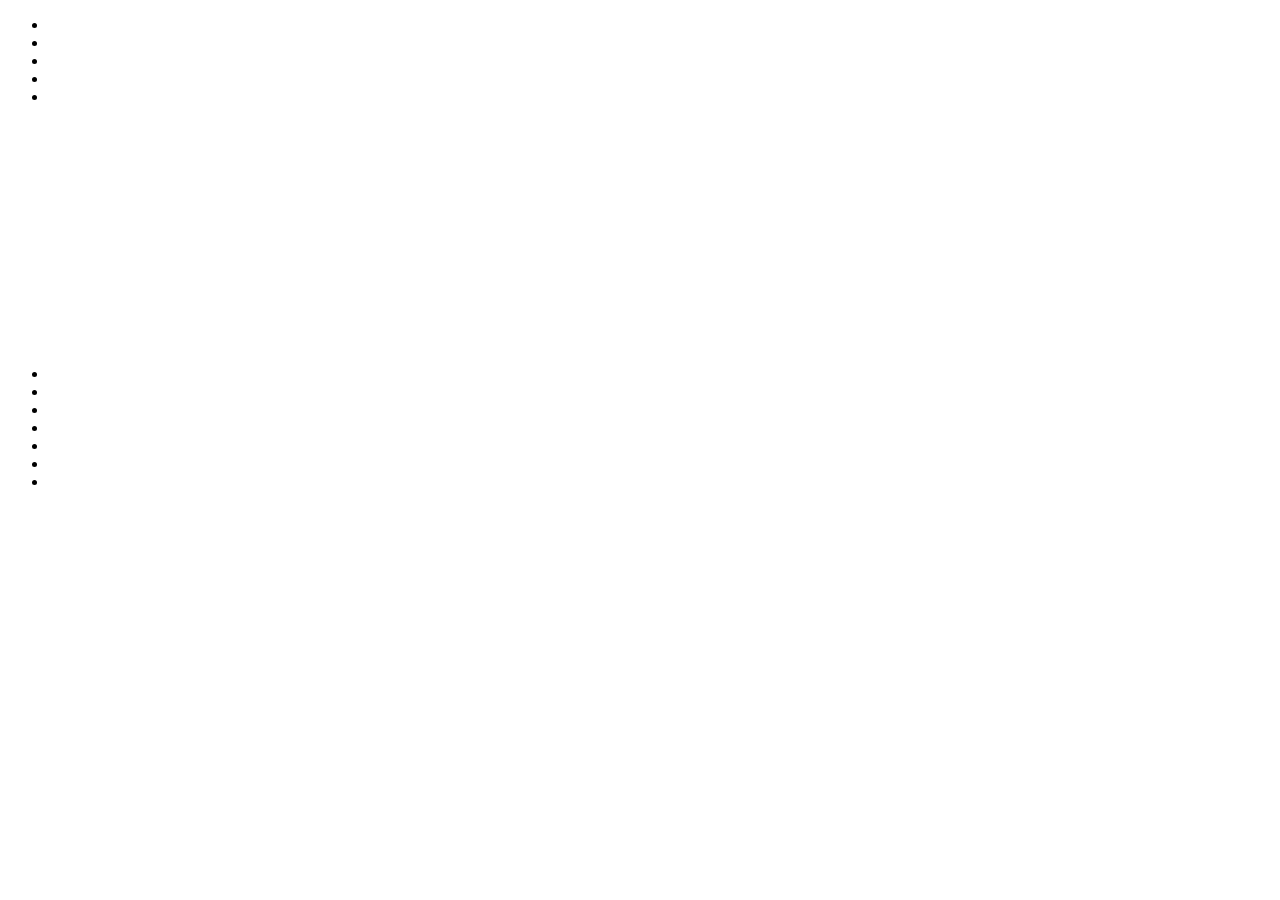
==== index.html @ c88b4065 "home page HTML" ====
<!DOCTYPE html>
<html lang="en">
<head>
    <meta charset="UTF-8">
    <title>Document</title>
</head>
<body>
<header class="page-header">
    <div class="page-header__inner">
        <a href="" class="logo"></a>
        <nav class="main-nav">
            <ul class="main-nav__list">
                <li class="main-nav__item  main-nav__item--active"><a href="" class="main-nav__link"></a></li>
                <li class="main-nav__item"><a href="" class="main-nav__link"></a></li>
                <li class="main-nav__item"><a href="" class="main-nav__link"></a></li>
                <li class="main-nav__item"><a href="" class="main-nav__link"></a></li>
                <li class="main-nav__item"><a href="" class="main-nav__link"></a></li>
            </ul>
            <span class="main-nav__burger"></span>
        </nav>
        <div class="page-header__contacts">
            <a href="" class="page-header__phone"></a>
            <div class="page-header__address"></div>
        </div>
        <a href="" class="btn btn--orange"></a>
    </div>
</header>

<div class="promo">
    <div class="promo-slider">
        <div class="promo-slider__item">
            <h1 class="promo-slider__title"></h1>
            <div class="promo-slider__text">
                <p></p>
            </div>
        </div>
        <div class="promo-slider__item">
            <h1 class="promo-slider__title"></h1>
            <div class="promo-slider__text">
                <p></p>
            </div>
        </div>
    </div>
    <div class="tabs">
        <div class="tabs__item  tabs__item--active"></div>
        <div class="tabs__item"></div>
    </div>
    <section class="health-block">
        <h2 class="health-block__title"></h2>
        <p class="health-block__text"></p>
        <div class="health-block__activities">
            <div class="health-block__item">
                <img src="" alt="" class="health-block__img">
                <p class="health-block__caption"></p>
            </div>
            <div class="health-block__item">
                <img src="" alt="" class="health-block__img">
                <p class="health-block__caption"></p>
            </div>
            <div class="health-block__item">
                <img src="" alt="" class="health-block__img">
                <p class="health-block__caption"></p>
            </div>
            <div class="health-block__item">
                <img src="" alt="" class="health-block__img">
                <p class="health-block__caption"></p>
            </div>
            <div class="health-block__item">
                <img src="" alt="" class="health-block__img">
                <p class="health-block__caption"></p>
            </div>
            <div class="health-block__item">
                <img src="" alt="" class="health-block__img">
                <p class="health-block__caption"></p>
            </div>
        </div>
    </section>
</div>

<div class="gallery">
    <div class="gallery__inner">
        <img src="" alt="" class="gallery__img">
        <ul class="gallery__preview">
            <li class="gallery__preview-img"></li>
            <li class="gallery__preview-img"></li>
            <li class="gallery__preview-img"></li>
            <li class="gallery__preview-img"></li>
            <li class="gallery__preview-img"></li>
            <li class="gallery__preview-img"></li>
            <li class="gallery__preview-img"></li>
        </ul>
    </div>
</div>

<section class="testimonials">
    <div class="testimonials__inner">
        <h2 class="testimonials__title"></h2>
        <div class="testimonials__slider">
            <div class="review">
                <div class="review__author">
                    <img src="" alt="" class="review__img">
                    <p class="review__caption"></p>
                </div>
                <p class="review__text"></p>
                <p class="review__dates"></p>
            </div>
            <div class="review  review--active">
                <div class="review__author">
                    <img src="" alt="" class="review__img">
                    <p class="review__caption"></p>
                </div>
                <p class="review__text"></p>
                <p class="review__dates"></p>
            </div>
            <div class="review  review--active">
                <div class="review__author">
                    <img src="" alt="" class="review__img">
                    <p class="review__caption"></p>
                </div>
                <p class="review__text"></p>
                <p class="review__dates"></p>
            </div>
            <div class="review">
                <div class="review__author">
                    <img src="" alt="" class="review__img">
                    <p class="review__caption"></p>
                </div>
                <p class="review__text"></p>
                <p class="review__dates"></p>
            </div>
            <div class="review">
                <div class="review__author">
                    <img src="" alt="" class="review__img">
                    <p class="review__caption"></p>
                </div>
                <p class="review__text"></p>
                <p class="review__dates"></p>
            </div>
            <div class="review">
                <div class="review__author">
                    <img src="" alt="" class="review__img">
                    <p class="review__caption"></p>
                </div>
                <p class="review__text"></p>
                <p class="review__dates"></p>
            </div>
        </div>
        <a href="" class="btn testimonials__btn"></a>
    </div>
</section>

<section class="offers">
    <div class="offers__inner">
        <h2 class="offers__title"></h2>
        <div class="offers__slider">
            <img src="" alt="" class="offers__img">
            <div class="offers__infoblock">
                <h3 class="offers__infoblock-title"></h3>
                <p class="offers__infoblock-text"></p>
            </div>
            <img src="" alt="" class="offers__img">
            <div class="offers__infoblock">
                <h3 class="offers__infoblock-title"></h3>
                <p class="offers__infoblock-text"></p>
            </div>
        </div>
        <div class="offers__tabs">
            <div class="offers__tab  offers__tab--active"></div>
            <div class="offers__tab"></div>
        </div>
    </div>
</section>

<section class="transport">
    <div class="transport__inner">
        <h2 class="transport__title"></h2>
        <div class="transport__map"></div>
        <div class="transport__type">
            <div class="transport__type-info">
                <h3 class="transport__type-name"></h3>
                <p class="transport__type-text"></p>
            </div>
            <div class="transport__type-info">
                <h3 class="transport__type-name"></h3>
                <p class="transport__type-text"></p>
            </div>
        </div>
    </div>
</section>

<section class="accomodation">
    <div class="accomodation__inner">
        <h2 class="accomodation__title"></h2>
        <div class="accomodation__options">
            <div class="accomodation-type">
                <img src="" alt="" class="accomodation-type__img">
                <div class="accomodation-type__info">
                    <p class="accomodation-type__name"></p>
                    <p class="accomodation-type__price"><span class="accomodation-type__number"></span></p>
                </div>
            </div>
            <div class="accomodation-type">
                <img src="" alt="" class="accomodation-type__img">
                <div class="accomodation-type__info">
                    <p class="accomodation-type__name"></p>
                    <p class="accomodation-type__price"><span class="accomodation-type__number"></span></p>
                </div>
            </div>
        </div>
    </div>
</section>

<footer class="page-footer">
    <div class="page-footer__inner">
        <p class="page-footer__address"></p>
        <a href="" class="logo"></a>
        <div class="socials">
            <img src="" alt="" class="socials__img">
            <img src="" alt="" class="socials__img">
            <img src="" alt="" class="socials__img">
        </div>
        <p class="page-footer__contacts"></p>
    </div>
</footer>

</body>


</html>
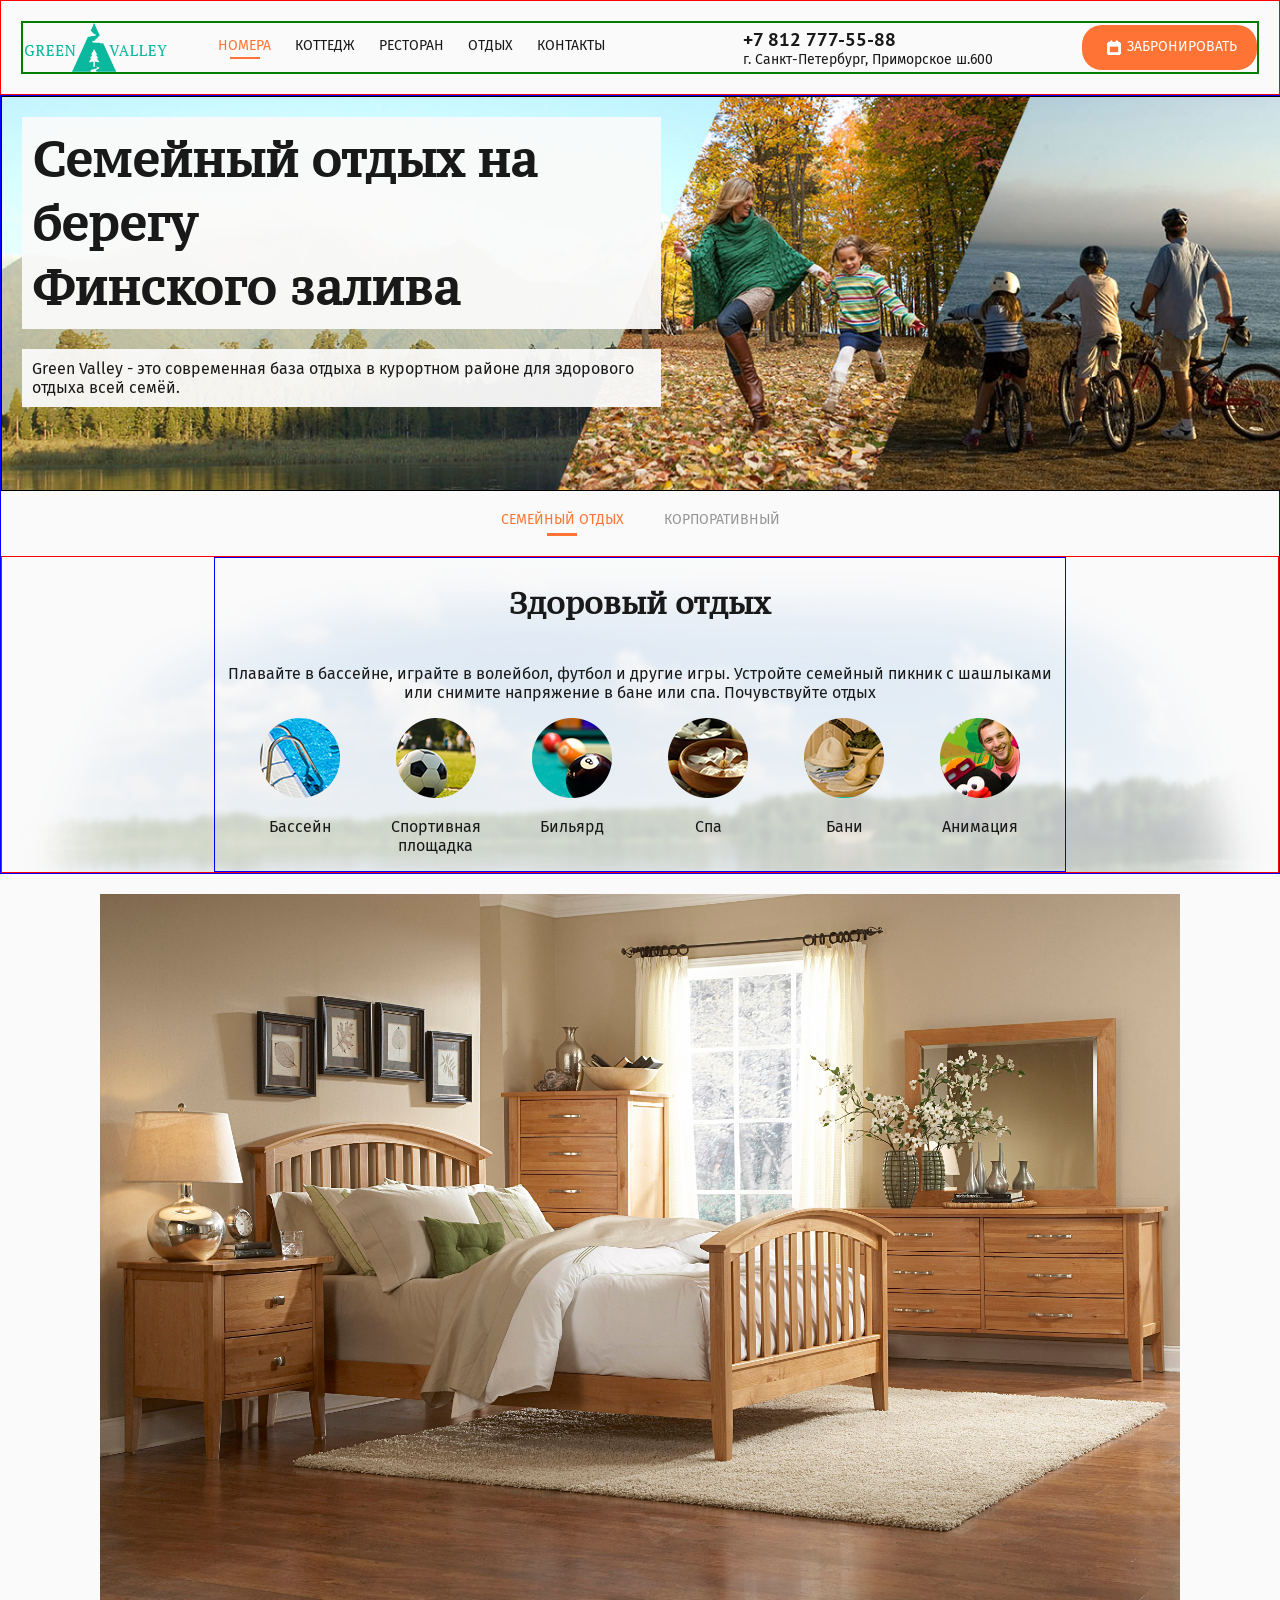
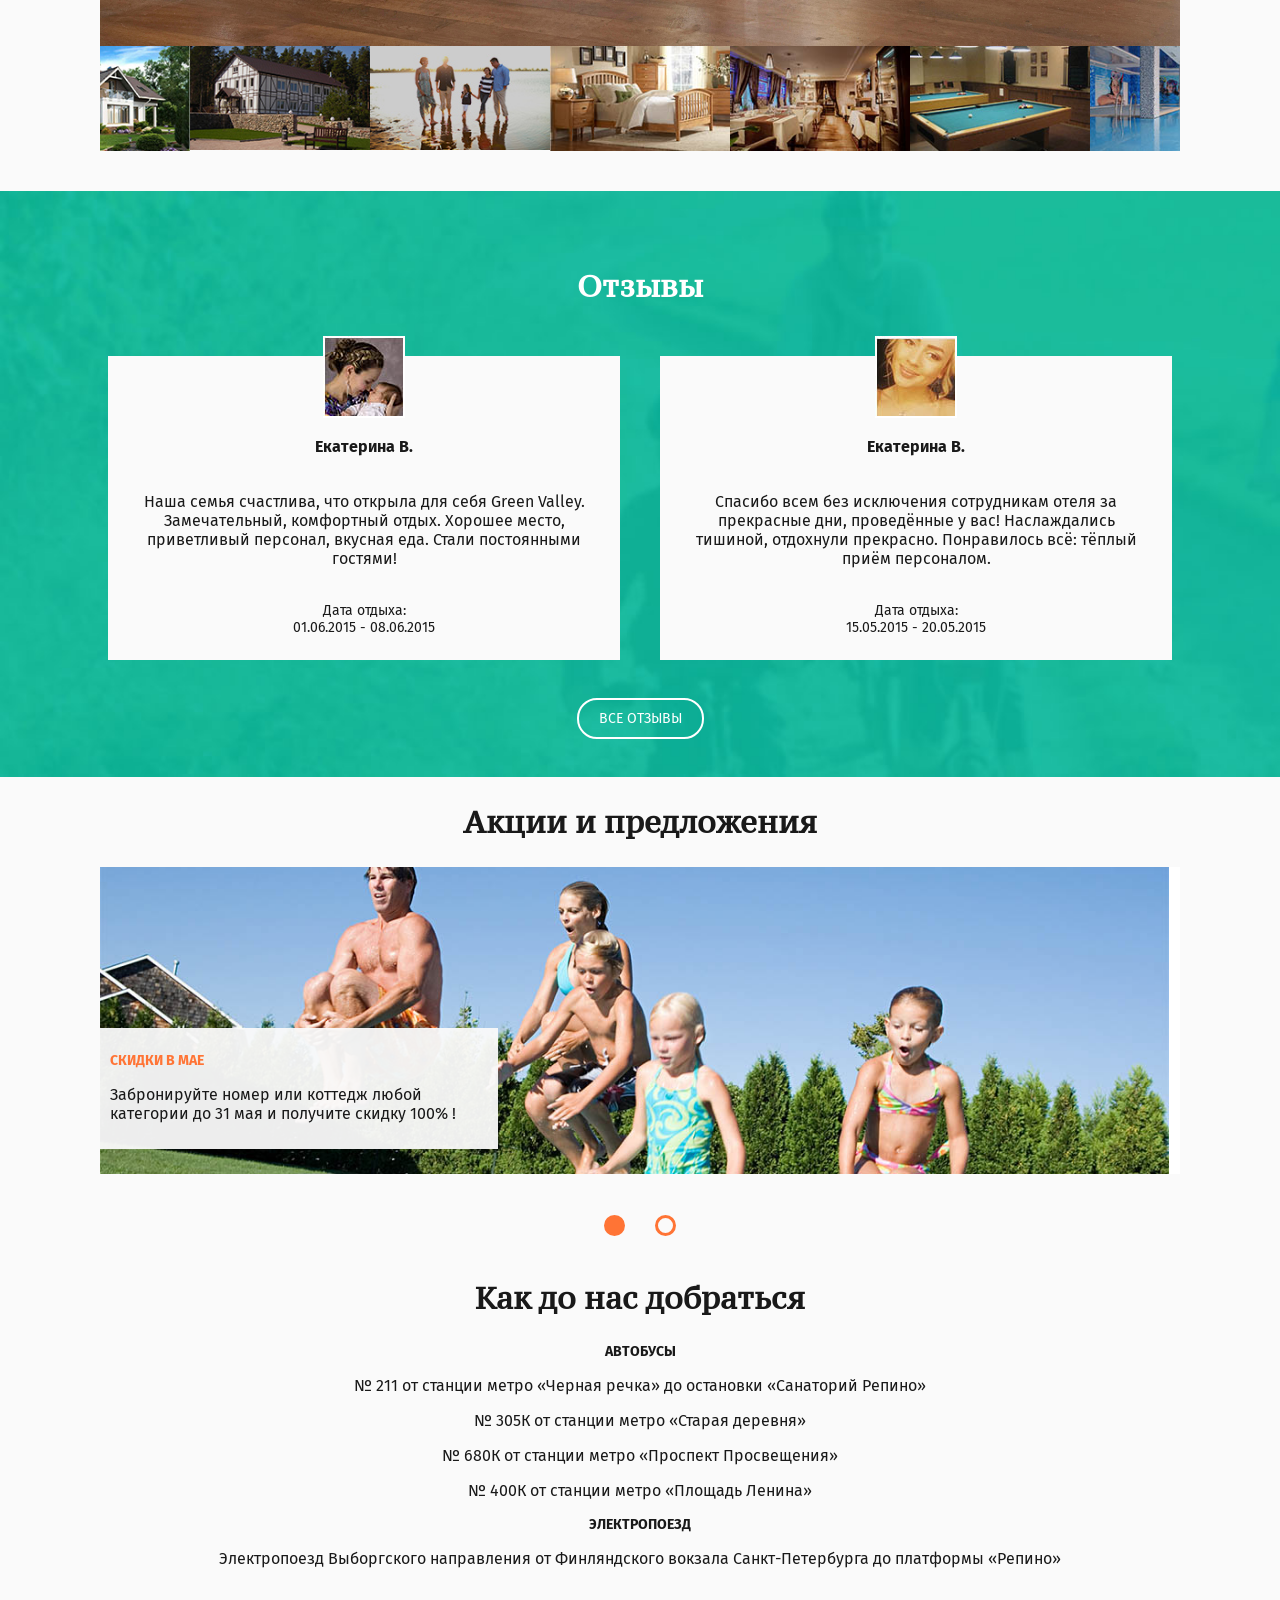
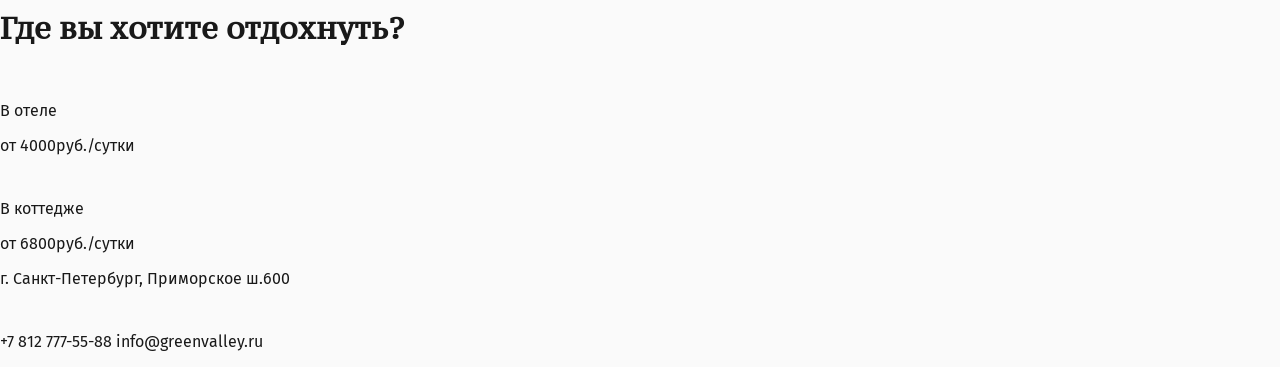
==== commit b1632180: "Update 2017-02-11T16:16:46.053Z" ====
--- a/index.html
+++ b/index.html
@@ -3,75 +3,92 @@
 <head>
     <meta charset="UTF-8">
     <title>Document</title>
+    <link rel="stylesheet" href="css/style.css">
+    <link href="https://fonts.googleapis.com/css?family=Fira+Sans|PT+Sans+Caption|PT+Serif+Caption" rel="stylesheet">
+    <link rel="stylesheet" href="owlcarousel/owl.carousel.min.css">
 </head>
 <body>
 <header class="page-header">
     <div class="page-header__inner">
-        <a href="" class="logo"></a>
+        <a href="" class="logo"><img src="/img/logo.png" alt="logo" class="logo__img"></a>
+        <span class="page-header__burger"></span>
         <nav class="main-nav">
             <ul class="main-nav__list">
-                <li class="main-nav__item  main-nav__item--active"><a href="" class="main-nav__link"></a></li>
-                <li class="main-nav__item"><a href="" class="main-nav__link"></a></li>
-                <li class="main-nav__item"><a href="" class="main-nav__link"></a></li>
-                <li class="main-nav__item"><a href="" class="main-nav__link"></a></li>
-                <li class="main-nav__item"><a href="" class="main-nav__link"></a></li>
+                <li class="main-nav__item"><a href="" class="main-nav__link main-nav__item--active">Номера</a></li>
+                <li class="main-nav__item"><a href="" class="main-nav__link">Коттедж</a></li>
+                <li class="main-nav__item"><a href="" class="main-nav__link">Ресторан</a></li>
+                <li class="main-nav__item"><a href="" class="main-nav__link">Отдых</a></li>
+                <li class="main-nav__item"><a href="" class="main-nav__link">Контакты</a></li>
             </ul>
-            <span class="main-nav__burger"></span>
         </nav>
         <div class="page-header__contacts">
-            <a href="" class="page-header__phone"></a>
-            <div class="page-header__address"></div>
-        </div>
-        <a href="" class="btn btn--orange"></a>
+            <a href="" class="page-header__phone">+7 812 777-55-88</a>
+            <div class="page-header__address">г. Санкт-Петербург, Приморское ш.600</div>
+        </div>
+        <a href="" class="btn btn--picture btn--orange page-header__btn">Забронировать</a>
     </div>
 </header>
 
 <div class="promo">
-    <div class="promo-slider">
-        <div class="promo-slider__item">
-            <h1 class="promo-slider__title"></h1>
-            <div class="promo-slider__text">
-                <p></p>
-            </div>
-        </div>
-        <div class="promo-slider__item">
-            <h1 class="promo-slider__title"></h1>
-            <div class="promo-slider__text">
-                <p></p>
-            </div>
-        </div>
-    </div>
+    <div class="promo-slider owl-carousel" id="promo-slider-thumbs"">
+        <div class="promo-slider__item  promo-slider__item--family">
+                <a href="">
+                    <img src="/img/promo-family.jpg" alt="" class="promo-slider__img">
+                    <div class="promo-slider__text">
+                        <h1 class="promo-slider__title">Семейный отдых на  берегу <br> Финского залива</h1>
+                        <p class="promo-slider__info">Green Valley - это современная база отдыха в курортном районе для здорового отдыха всей семёй.</p>
+                    </div>
+                </a>
+
+            </div>
+            <div class="promo-slider__item promo-slider__item--corporate">
+                <a href="">
+                    <img src="/img/offers-bgr.jpg" alt="" class="promo-slider__img">
+                    <div class="promo-slider__text">
+                        <h1 class="promo-slider__title">Корпоративный отдых</h1>
+                        <p class="promo-slider__info">Green Valley - это современная база отдыха в курортном районе для здорового отдыха всей компанией.</p>
+                    </div>
+                </a>
+
+            </div>
+
+
+    </div>
+
     <div class="tabs">
-        <div class="tabs__item  tabs__item--active"></div>
-        <div class="tabs__item"></div>
-    </div>
+        <a href="/img/offers-bgr.jpg" class="tabs__item  tabs__item--active" id="tabs-family">Семейный отдых</a>
+        <a href="/img/promo-family.jpg" class="tabs__item " id="tabs-corporate">Корпоративный</a>
+    </div>
+
     <section class="health-block">
-        <h2 class="health-block__title"></h2>
-        <p class="health-block__text"></p>
-        <div class="health-block__activities">
-            <div class="health-block__item">
-                <img src="" alt="" class="health-block__img">
-                <p class="health-block__caption"></p>
-            </div>
-            <div class="health-block__item">
-                <img src="" alt="" class="health-block__img">
-                <p class="health-block__caption"></p>
-            </div>
-            <div class="health-block__item">
-                <img src="" alt="" class="health-block__img">
-                <p class="health-block__caption"></p>
-            </div>
-            <div class="health-block__item">
-                <img src="" alt="" class="health-block__img">
-                <p class="health-block__caption"></p>
-            </div>
-            <div class="health-block__item">
-                <img src="" alt="" class="health-block__img">
-                <p class="health-block__caption"></p>
-            </div>
-            <div class="health-block__item">
-                <img src="" alt="" class="health-block__img">
-                <p class="health-block__caption"></p>
+        <div class="health-block__inner">
+            <h2 class="health-block__title">Здоровый отдых</h2>
+            <p class="health-block__text">Плавайте в бассейне, играйте в волейбол, футбол и другие игры. Устройте семейный пикник с шашлыками или снимите напряжение в бане или спа. Почувствуйте отдых</p>
+            <div class="health-block__activities">
+                <div class="health-block__item">
+                    <img src="/img/health-pool.png" alt="" class="health-block__img">
+                    <p class="health-block__caption">Бассейн</p>
+                </div>
+                <div class="health-block__item">
+                    <img src="img/health-sportground.png" alt="" class="health-block__img">
+                    <p class="health-block__caption">Спортивная площадка</p>
+                </div>
+                <div class="health-block__item">
+                    <img src="img/health-billiards.png" alt="" class="health-block__img">
+                    <p class="health-block__caption">Бильярд</p>
+                </div>
+                <div class="health-block__item">
+                    <img src="img/health-spa.png" alt="" class="health-block__img">
+                    <p class="health-block__caption">Спа</p>
+                </div>
+                <div class="health-block__item">
+                    <img src="img/health-banya.png" alt="" class="health-block__img">
+                    <p class="health-block__caption">Бани</p>
+                </div>
+                <div class="health-block__item">
+                    <img src="img/health-animation.png" alt="" class="health-block__img">
+                    <p class="health-block__caption">Анимация</p>
+                </div>
             </div>
         </div>
     </section>
@@ -79,110 +96,113 @@
 
 <div class="gallery">
     <div class="gallery__inner">
-        <img src="" alt="" class="gallery__img">
-        <ul class="gallery__preview">
-            <li class="gallery__preview-img"></li>
-            <li class="gallery__preview-img"></li>
-            <li class="gallery__preview-img"></li>
-            <li class="gallery__preview-img"></li>
-            <li class="gallery__preview-img"></li>
-            <li class="gallery__preview-img"></li>
-            <li class="gallery__preview-img"></li>
-        </ul>
+        <img src="img/gallery4.jpg" alt="" class="gallery__img" id ='gallery-img'>
+        <div class="gallery__preview owl-carousel" id ="gallery-preview">
+            <div class="gallery__preview-thumbs"><a href="img/gallery1.jpg"><img src="img/gallery-small1.jpg" alt="" class="gallery__preview-img"></a></div>
+            <div class="gallery__preview-thumbs"><a href="img/gallery2.jpg"><img src="img/gallery-small2.jpg" alt="" class="gallery__preview-img"></a></div>
+            <div class="gallery__preview-thumbs"><a href="img/gallery3.jpg"><img src="img/gallery-small3.jpg" alt="" class="gallery__preview-img"></a></div>
+            <div class="gallery__preview-thumbs"><a href="img/gallery4.jpg"><img src="img/gallery-small4.jpg" alt="" class="gallery__preview-img"></a></div>
+            <div class="gallery__preview-thumbs"><a href="img/gallery5.jpg"><img src="img/gallery-small5.jpg" alt="" class="gallery__preview-img"></a></div>
+            <div class="gallery__preview-thumbs"><a href="img/gallery6.jpg"><img src="img/gallery-small6.jpg" alt="" class="gallery__preview-img"></a></div>
+            <div class="gallery__preview-thumbs"><a href="img/gallery7.jpg"><img src="img/gallery-small7.jpg" alt="" class="gallery__preview-img"></a></div>
+        </div>
     </div>
 </div>
 
 <section class="testimonials">
     <div class="testimonials__inner">
-        <h2 class="testimonials__title"></h2>
+        <h2 class="testimonials__title">Отзывы</h2>
         <div class="testimonials__slider">
-            <div class="review">
-                <div class="review__author">
-                    <img src="" alt="" class="review__img">
-                    <p class="review__caption"></p>
-                </div>
-                <p class="review__text"></p>
-                <p class="review__dates"></p>
-            </div>
-            <div class="review  review--active">
-                <div class="review__author">
-                    <img src="" alt="" class="review__img">
-                    <p class="review__caption"></p>
-                </div>
-                <p class="review__text"></p>
-                <p class="review__dates"></p>
-            </div>
-            <div class="review  review--active">
-                <div class="review__author">
-                    <img src="" alt="" class="review__img">
-                    <p class="review__caption"></p>
-                </div>
-                <p class="review__text"></p>
-                <p class="review__dates"></p>
-            </div>
-            <div class="review">
-                <div class="review__author">
-                    <img src="" alt="" class="review__img">
-                    <p class="review__caption"></p>
-                </div>
-                <p class="review__text"></p>
-                <p class="review__dates"></p>
-            </div>
-            <div class="review">
-                <div class="review__author">
-                    <img src="" alt="" class="review__img">
-                    <p class="review__caption"></p>
-                </div>
-                <p class="review__text"></p>
-                <p class="review__dates"></p>
-            </div>
-            <div class="review">
-                <div class="review__author">
-                    <img src="" alt="" class="review__img">
-                    <p class="review__caption"></p>
-                </div>
-                <p class="review__text"></p>
-                <p class="review__dates"></p>
-            </div>
-        </div>
-        <a href="" class="btn testimonials__btn"></a>
+            <div class="review review--active">
+                <div class="review__author">
+                    <img src="img/review-pict1.jpg" alt="" class="review__img">
+                    <p class="review__caption">Екатерина В.</p>
+                </div>
+                <p class="review__text">Наша семья счастлива, что открыла для себя Green Valley. Замечательный, комфортный отдых. Хорошее место, приветливый персонал, вкусная еда. Стали постоянными гостями!</p>
+                <p class="review__dates">Дата отдыха:<br>01.06.2015 - 08.06.2015</p>
+            </div>
+            <div class="review  ">
+                <div class="review__author">
+                    <img src="img/review-pict2.jpg" alt="" class="review__img">
+                    <p class="review__caption">Екатерина В.</p>
+                </div>
+                <p class="review__text">Спасибо всем без исключения сотрудникам отеля за прекрасные дни, проведённые у вас! Наслаждались тишиной, отдохнули прекрасно. Понравилось всё: тёплый приём персоналом.</p>
+                <p class="review__dates">Дата отдыха:<br>15.05.2015 - 20.05.2015</p>
+            </div>
+            <div class="review">
+                <div class="review__author">
+                    <img src="" alt="" class="review__img">
+                    <p class="review__caption"></p>
+                </div>
+                <p class="review__text"></p>
+                <p class="review__dates"></p>
+            </div>
+            <div class="review">
+                <div class="review__author">
+                    <img src="" alt="" class="review__img">
+                    <p class="review__caption"></p>
+                </div>
+                <p class="review__text"></p>
+                <p class="review__dates"></p>
+            </div>
+            <div class="review">
+                <div class="review__author">
+                    <img src="" alt="" class="review__img">
+                    <p class="review__caption"></p>
+                </div>
+                <p class="review__text"></p>
+                <p class="review__dates"></p>
+            </div>
+            <div class="review">
+                <div class="review__author">
+                    <img src="" alt="" class="review__img">
+                    <p class="review__caption"></p>
+                </div>
+                <p class="review__text"></p>
+                <p class="review__dates"></p>
+            </div>
+        </div>
+        <a href="" class="btn btn--transparent testimonials__btn">Все отзывы</a>
     </div>
 </section>
 
 <section class="offers">
     <div class="offers__inner">
-        <h2 class="offers__title"></h2>
-        <div class="offers__slider">
-            <img src="" alt="" class="offers__img">
-            <div class="offers__infoblock">
-                <h3 class="offers__infoblock-title"></h3>
-                <p class="offers__infoblock-text"></p>
-            </div>
-            <img src="" alt="" class="offers__img">
-            <div class="offers__infoblock">
-                <h3 class="offers__infoblock-title"></h3>
-                <p class="offers__infoblock-text"></p>
-            </div>
-        </div>
-        <div class="offers__tabs">
-            <div class="offers__tab  offers__tab--active"></div>
-            <div class="offers__tab"></div>
+        <h2 class="offers__title">Акции и предложения</h2>
+        <div class="offers__slider owl-carousel" id = "offers-slider">
+            <div class="offers__item"><a href="">
+                <img src="img/offers-bgr.jpg" alt="" class="offers__img">
+                <div class="offers__infoblock">
+                    <h3 class="offers__infoblock-title">Скидки в мае</h3>
+                    <p class="offers__infoblock-text">Забронируйте номер или коттедж любой категории до 31 мая и получите скидку 100% !</p>
+                </div>
+            </a></div>
+            <div class="offers__item"><a href="">
+                <img src="img/promo-family.jpg" alt="" class="offers__img">
+                    <div class="offers__infoblock">
+                        <h3 class="offers__infoblock-title">Скидки в июне</h3>
+                        <p class="offers__infoblock-text">Забронируйте номер или коттедж любой категории до 31 июня и получите скидку 10% !</p>
+                    </div>
+            </a></div>
         </div>
     </div>
 </section>
 
 <section class="transport">
     <div class="transport__inner">
-        <h2 class="transport__title"></h2>
+        <h2 class="transport__title">Как до нас добраться</h2>
         <div class="transport__map"></div>
         <div class="transport__type">
             <div class="transport__type-info">
-                <h3 class="transport__type-name"></h3>
-                <p class="transport__type-text"></p>
+                <h3 class="transport__type-name">Автобусы</h3>
+                <p class="transport__type-text"><span>№ 211</span> от станции метро «Черная речка» до остановки «Санаторий Репино»</p>
+                <p class="transport__type-text"><span>№ 305К</span> от станции метро «Старая деревня»</p>
+                <p class="transport__type-text"><span>№ 680К</span> от станции метро «Проспект Просвещения»</p>
+                <p class="transport__type-text"><span>№ 400К</span> от станции метро «Площадь Ленина»</p>
             </div>
             <div class="transport__type-info">
-                <h3 class="transport__type-name"></h3>
-                <p class="transport__type-text"></p>
+                <h3 class="transport__type-name">Электропоезд</h3>
+                <p class="transport__type-text">Электропоезд Выборгского направления от Финляндского вокзала Санкт-Петербурга до платформы «Репино»</p>
             </div>
         </div>
     </div>
@@ -190,20 +210,20 @@
 
 <section class="accomodation">
     <div class="accomodation__inner">
-        <h2 class="accomodation__title"></h2>
+        <h2 class="accomodation__title">Где вы хотите отдохнуть?</h2>
         <div class="accomodation__options">
             <div class="accomodation-type">
                 <img src="" alt="" class="accomodation-type__img">
                 <div class="accomodation-type__info">
-                    <p class="accomodation-type__name"></p>
-                    <p class="accomodation-type__price"><span class="accomodation-type__number"></span></p>
+                    <p class="accomodation-type__name">В отеле</p>
+                    <p class="accomodation-type__price">от <span class="accomodation-type--highlighted">4000</span>руб./сутки</p>
                 </div>
             </div>
             <div class="accomodation-type">
                 <img src="" alt="" class="accomodation-type__img">
                 <div class="accomodation-type__info">
-                    <p class="accomodation-type__name"></p>
-                    <p class="accomodation-type__price"><span class="accomodation-type__number"></span></p>
+                    <p class="accomodation-type__name">В коттедже</p>
+                    <p class="accomodation-type__price">от <span class="accomodation-type--highlighted">6800</span>руб./сутки</p>
                 </div>
             </div>
         </div>
@@ -212,17 +232,21 @@
 
 <footer class="page-footer">
     <div class="page-footer__inner">
-        <p class="page-footer__address"></p>
+        <p class="page-footer__address">г. Санкт-Петербург, Приморское ш.600</p>
         <a href="" class="logo"></a>
         <div class="socials">
             <img src="" alt="" class="socials__img">
             <img src="" alt="" class="socials__img">
             <img src="" alt="" class="socials__img">
         </div>
-        <p class="page-footer__contacts"></p>
+        <p class="page-footer__contacts">+7 812 777-55-88 info@greenvalley.ru</p>
     </div>
 </footer>
 
+<script src="jquery.min.js"></script>
+<script src="owlcarousel/owl.carousel.min.js"></script>
+<script src="js/script.min.js"></script>
+
 </body>
 
 
--- a/css/style.css
+++ b/css/style.css
@@ -0,0 +1,633 @@
+body {
+  min-width: 320px;
+  margin: 0;
+  font-family: 'Fira Sans', sans-serif;
+  color: #191919;
+  background-color: #fafafa;
+  box-sizing: border-box;
+  font-size: 10px;
+}
+h1 {
+  font-size: 18px;
+  font-family: 'PT Serif Caption', arial;
+}
+h2 {
+  font-size: 26px;
+  font-family: 'PT Serif Caption', arial;
+}
+h3 {
+  font-size: 14px;
+  font-family: 'Fira Sans', sans-serif;
+  text-transform: uppercase;
+}
+p {
+  font-size: 16px;
+}
+a {
+  text-decoration: none;
+  text-align: center;
+  color: #191919;
+}
+.highlighted {
+  color: #ff7435;
+}
+.page-header {
+  color: #191919;
+  border: 1px solid red;
+  display: -ms-flexbox;
+  display: flex;
+  -ms-flex-pack: center;
+      justify-content: center;
+}
+.page-header__inner {
+  border: 2px solid green;
+  display: -ms-flexbox;
+  display: flex;
+  position: relative;
+  margin: 20px;
+  -ms-flex-wrap: wrap;
+      flex-wrap: wrap;
+  -ms-flex-align: center;
+      align-items: center;
+  -ms-flex-preferred-size: 100%;
+      flex-basis: 100%;
+  -ms-flex-pack: justify;
+      justify-content: space-between;
+}
+.page-header__burger {
+  background-image: url(/img/burger.png);
+  background-repeat: no-repeat;
+  background-size: cover;
+  width: 30px;
+  height: 30px;
+  display: block;
+  position: absolute;
+  right: 0;
+  top: 10px;
+  z-index: 1;
+}
+.page-header__contacts {
+  display: none;
+  font-size: 14px;
+}
+.page-header__phone {
+  font-family: 'PT Sans Caption', sans-serif;
+  font-size: 18px;
+  font-weight: bold;
+}
+.page-header__btn {
+  display: none;
+}
+.logo {
+  border: 1px solid #ebebeb;
+  -ms-flex-positive: 1;
+      flex-grow: 1;
+  -ms-flex-preferred-size: 100%;
+      flex-basis: 100%;
+  display: -ms-flexbox;
+  display: flex;
+  -ms-flex-pack: center;
+      justify-content: center;
+  width: 145px;
+}
+.main-nav {
+  font-size: 14px;
+  text-transform: uppercase;
+  -ms-flex-preferred-size: 100%;
+      flex-basis: 100%;
+  display: none;
+}
+.main-nav__list {
+  list-style: none;
+  padding: 0;
+  margin: 0;
+}
+.main-nav__item {
+  text-align: center;
+  padding: 10px;
+  border: 1px solid #ebebeb;
+}
+.main-nav__item:hover {
+  color: #ff7435;
+}
+.main-nav__item--active {
+  color: #ff7435;
+  display: -ms-flexbox;
+  display: flex;
+  -ms-flex-direction: column;
+      flex-direction: column;
+  -ms-flex-align: center;
+      align-items: center;
+}
+.main-nav__item--active:after {
+  content: "";
+  width: 30px;
+  height: 2px;
+  background-color: #ff7435;
+  display: block;
+  margin-top: 3px ;
+}
+.btn {
+  padding: 10px 20px;
+  border-radius: 20px;
+  color: #fff;
+  text-transform: uppercase;
+  font-size: 14px;
+  font-family: 'Fira Sans', sans-serif;
+}
+.btn--orange {
+  background-color: #ff7435;
+}
+.btn--orange:hover {
+  background-color: #e85715;
+}
+.btn--picture:before {
+  content: "";
+  background-image: url(../img/calendar-btn-pic.png);
+  background-repeat: no-repeat;
+  background-size: contain;
+  width: 15px;
+  height: 15px;
+  display: inline-block;
+  vertical-align: middle;
+  margin: 5px;
+}
+.btn--green {
+  background-color: #0ab89d;
+  border-radius: 0;
+}
+.btn--green:hover {
+  background-color: #079b84;
+}
+.btn--transparent {
+  background-color: transparent;
+  border: 2px solid #fff;
+}
+.btn--transparent:hover {
+  background-color: #fafafa;
+  -webkit-text-fill-color: transparent;
+}
+.btn--more {
+  color: #191919;
+  text-decoration: underline;
+  -webkit-text-decoration-style: dotted;
+          text-decoration-style: dotted;
+  background-color: #fafafa;
+}
+.btn--more:hover {
+  text-decoration: none;
+}
+.promo {
+  border: 1px solid blue;
+}
+.promo-slider {
+  border: 1px solid #000;
+  position: relative;
+}
+.promo-slider__text {
+  position: absolute;
+  width: 100%;
+  margin-top: 20px;
+  top: 0;
+  left: 0;
+}
+.promo-slider__title,
+.promo-slider__info {
+  background-color: rgba(250, 250, 250, 0.95);
+  margin: 0;
+  padding: 10px;
+}
+.tabs {
+  display: -ms-flexbox;
+  display: flex;
+  -ms-flex-pack: center;
+      justify-content: center;
+}
+.tabs__item {
+  margin: 20px;
+  font-size: 14px;
+  text-transform: uppercase;
+  color: #959595;
+  display: -ms-flexbox;
+  display: flex;
+  -ms-flex-direction: column;
+      flex-direction: column;
+  -ms-flex-align: center;
+      align-items: center;
+}
+.tabs__item--active {
+  color: #ff7435;
+}
+.tabs__item--active:after {
+  content: "";
+  width: 30px;
+  height: 3px;
+  background-color: #ff7435;
+  display: block;
+  margin-top: 5px ;
+}
+.health-block {
+  display: -ms-flexbox;
+  display: flex;
+  -ms-flex-pack: center;
+      justify-content: center;
+  border: 1px solid red;
+  background-image: url(/img/health-promo-bgr.png);
+  background-repeat: no-repeat;
+  background-position: center top;
+  background-size: cover;
+}
+.health-block__inner {
+  display: -ms-flexbox;
+  display: flex;
+  -ms-flex-pack: center;
+      justify-content: center;
+  -ms-flex-wrap: wrap;
+      flex-wrap: wrap;
+  -ms-flex-preferred-size: 100%;
+      flex-basis: 100%;
+  text-align: center;
+  border: 1px solid blue;
+}
+.health-block__activities {
+  display: none;
+}
+.health-block__item {
+  -ms-flex-preferred-size: 25%;
+      flex-basis: 25%;
+}
+/**
+ * Owl Carousel v2.2.0
+ * Copyright 2013-2016 David Deutsch
+ * Licensed under MIT (https://github.com/OwlCarousel2/OwlCarousel2/blob/master/LICENSE)
+ */
+/*
+ *  Owl Carousel - Core
+ */
+.owl-carousel {
+  display: none;
+  width: 100%;
+  -webkit-tap-highlight-color: transparent;
+  /* position relative and z-index fix webkit rendering fonts issue */
+  position: relative;
+  z-index: 1;
+}
+.owl-carousel .owl-stage {
+  position: relative;
+  -ms-touch-action: pan-Y;
+}
+.owl-carousel .owl-stage:after {
+  content: ".";
+  display: block;
+  clear: both;
+  visibility: hidden;
+  line-height: 0;
+  height: 0;
+}
+.owl-carousel .owl-stage-outer {
+  position: relative;
+  overflow: hidden;
+  /* fix for flashing background */
+  -webkit-transform: translate3d(0px, 0px, 0px);
+}
+.owl-carousel .owl-item {
+  position: relative;
+  min-height: 1px;
+  float: left;
+  -webkit-backface-visibility: hidden;
+  -webkit-tap-highlight-color: transparent;
+  -webkit-touch-callout: none;
+}
+.owl-carousel .owl-item img {
+  display: block;
+  width: 100%;
+  -webkit-transform-style: preserve-3d;
+}
+.owl-carousel .owl-nav.disabled,
+.owl-carousel .owl-dots.disabled {
+  display: none;
+}
+.owl-carousel .owl-nav .owl-prev,
+.owl-carousel .owl-nav .owl-next,
+.owl-carousel .owl-dot {
+  cursor: pointer;
+  cursor: hand;
+  -webkit-user-select: none;
+  -moz-user-select: none;
+  -ms-user-select: none;
+  user-select: none;
+}
+.owl-carousel.owl-loaded {
+  display: block;
+}
+.owl-carousel.owl-loading {
+  opacity: 0;
+  display: block;
+}
+.owl-carousel.owl-hidden {
+  opacity: 0;
+}
+.owl-carousel.owl-refresh .owl-item {
+  visibility: hidden;
+}
+.owl-carousel.owl-drag .owl-item {
+  -webkit-user-select: none;
+  -moz-user-select: none;
+  -ms-user-select: none;
+  user-select: none;
+}
+.owl-carousel.owl-grab {
+  cursor: move;
+  cursor: -webkit-grab;
+  cursor: grab;
+}
+.owl-carousel.owl-rtl {
+  direction: rtl;
+}
+.owl-carousel.owl-rtl .owl-item {
+  float: right;
+}
+/* No Js */
+.no-js .owl-carousel {
+  display: block;
+}
+/*
+ *  Owl Carousel - Animate Plugin
+ */
+.owl-carousel .animated {
+  animation-duration: 1000ms;
+  animation-fill-mode: both;
+}
+.owl-carousel .owl-animated-in {
+  z-index: 0;
+}
+.owl-carousel .owl-animated-out {
+  z-index: 1;
+}
+.owl-carousel .fadeOut {
+  animation-name: fadeOut;
+}
+@keyframes fadeOut {
+  0% {
+    opacity: 1;
+  }
+  100% {
+    opacity: 0;
+  }
+}
+/*
+ * 	Owl Carousel - Auto Height Plugin
+ */
+.owl-height {
+  transition: height 500ms ease-in-out;
+}
+/*
+ * 	Owl Carousel - Lazy Load Plugin
+ */
+.owl-carousel .owl-item .owl-lazy {
+  opacity: 0;
+  transition: opacity 400ms ease;
+}
+.owl-carousel .owl-item img.owl-lazy {
+  transform-style: preserve-3d;
+}
+/*
+ * 	Owl Carousel - Video Plugin
+ */
+.owl-carousel .owl-video-wrapper {
+  position: relative;
+  height: 100%;
+  background: #000;
+}
+.owl-carousel .owl-video-play-icon {
+  position: absolute;
+  height: 80px;
+  width: 80px;
+  left: 50%;
+  top: 50%;
+  margin-left: -40px;
+  margin-top: -40px;
+  background: url("owl.video.play.png") no-repeat;
+  cursor: pointer;
+  z-index: 1;
+  -webkit-backface-visibility: hidden;
+  transition: transform 100ms ease;
+}
+.owl-carousel .owl-video-play-icon:hover {
+  transform: scale(1.3, 1.3);
+}
+.owl-carousel .owl-video-playing .owl-video-tn,
+.owl-carousel .owl-video-playing .owl-video-play-icon {
+  display: none;
+}
+.owl-carousel .owl-video-tn {
+  opacity: 0;
+  height: 100%;
+  background-position: center center;
+  background-repeat: no-repeat;
+  background-size: contain;
+  transition: opacity 400ms ease;
+}
+.owl-carousel .owl-video-frame {
+  position: relative;
+  z-index: 1;
+  height: 100%;
+  width: 100%;
+}
+.gallery__img {
+  width: 100%;
+  height: auto;
+  display: none;
+}
+.testimonials {
+  background-image: url(/img/testimonials-bgr.jpg);
+  background-repeat: no-repeat;
+  background-size: cover;
+  margin: 20px 0;
+}
+.testimonials__inner {
+  text-align: center;
+  width: 100%;
+  padding: 50px 0;
+}
+.testimonials__title {
+  color: #fff;
+  margin-bottom: 50px;
+}
+.testimonials__slider {
+  display: -ms-flexbox;
+  display: flex;
+  -ms-flex-wrap: wrap;
+      flex-wrap: wrap;
+  -ms-flex-pack: center;
+      justify-content: center;
+}
+.testimonials__btn {
+  margin: 40px 0;
+}
+.review {
+  background-color: #fafafa;
+  -ms-flex-preferred-size: 100%;
+      flex-basis: 100%;
+  text-align: center;
+  display: none;
+  padding-bottom: 10px;
+  margin-bottom: 50px;
+}
+.review__caption {
+  font-weight: bold;
+}
+.review__img {
+  margin-top: -20px;
+}
+.review__text {
+  padding: 20px;
+  margin: auto;
+}
+.review__dates {
+  font-size: 14px;
+}
+.review:first-child {
+  display: block;
+}
+.offers {
+  text-align: center;
+  position: relative;
+}
+.offers__infoblock-title {
+  color: #ff7435;
+  text-align: left;
+}
+.offers__infoblock {
+  text-align: left;
+  padding: 10px;
+  width: 90%;
+  position: absolute;
+  left: 0;
+  bottom: 25px;
+  background-color: rgba(250, 250, 250, 0.95);
+}
+.offers__img {
+  width: 100%;
+}
+.offers__slider .owl-dots {
+  text-align: center;
+}
+.offers__slider .owl-dot {
+  width: 15px;
+  height: 15px;
+  display: inline-block;
+  border: 3px solid #ff7435;
+  border-radius: 50%;
+  margin: 15px;
+}
+.offers__slider .active {
+  background-color: #ff7435;
+}
+.transport {
+  text-align: center;
+}
+@media (min-width: 768px) {
+  h1 {
+    font-size: 3rem;
+  }
+  h2 {
+    font-size: 30px;
+  }
+  .promo-slider__text {
+    margin: 20px;
+    text-align: left;
+    width: 75%;
+  }
+  .promo-slider__title,
+  .promo-slider__info {
+    margin-bottom: 20px;
+  }
+  .health-block__inner {
+    -ms-flex-preferred-size: 75%;
+    flex-basis: 75%;
+  }
+  .health-block__activities {
+    display: -ms-flexbox;
+    display: flex;
+    -ms-flex-pack: center;
+    justify-content: center;
+    -ms-flex-wrap: wrap;
+    flex-wrap: wrap;
+    -ms-flex-preferred-size: 100%;
+    flex-basis: 100%;
+  }
+  .gallery__img {
+    display: block;
+  }
+  .review {
+    -ms-flex-preferred-size: 60%;
+    flex-basis: 60%;
+  }
+  .review:nth-child(2) {
+    display: block;
+  }
+  .offers__infoblock {
+    width: 35%;
+  }
+}
+@media (min-width: 1200px) {
+  .page-header__burger {
+    display: none;
+  }
+  .page-header__contacts {
+    display: block;
+    -ms-flex-preferred-size: 25%;
+    flex-basis: 25%;
+  }
+  .page-header__btn {
+    display: block;
+  }
+  .logo {
+    -ms-flex-positive: 0;
+    flex-grow: 0;
+    border: none;
+    -ms-flex-preferred-size: auto;
+    flex-basis: auto;
+  }
+  .main-nav {
+    display: block;
+    -ms-flex-preferred-size: 41.667%;
+    flex-basis: 41.667%;
+  }
+  .main-nav__list {
+    padding: 0 10px;
+  }
+  .main-nav__item {
+    border: none;
+    display: inline-block;
+  }
+  .promo-slider__text {
+    width: 50%;
+  }
+  .health-block__inner {
+    -ms-flex-preferred-size: 66.67%;
+    flex-basis: 66.67%;
+  }
+  .health-block__item {
+    -ms-flex-preferred-size: 16%;
+    flex-basis: 16%;
+  }
+  .gallery__inner {
+    margin: 20px 100px 40px 100px;
+  }
+  .review {
+    -ms-flex-preferred-size: 40%;
+    flex-basis: 40%;
+    margin-left: 20px;
+    margin-right: 20px;
+  }
+  .offers__inner {
+    margin: 0 100px;
+  }
+  .transport__inner {
+    margin: 20px 100px 40px 100px;
+  }
+}
+
+/*# sourceMappingURL=style.css.map */
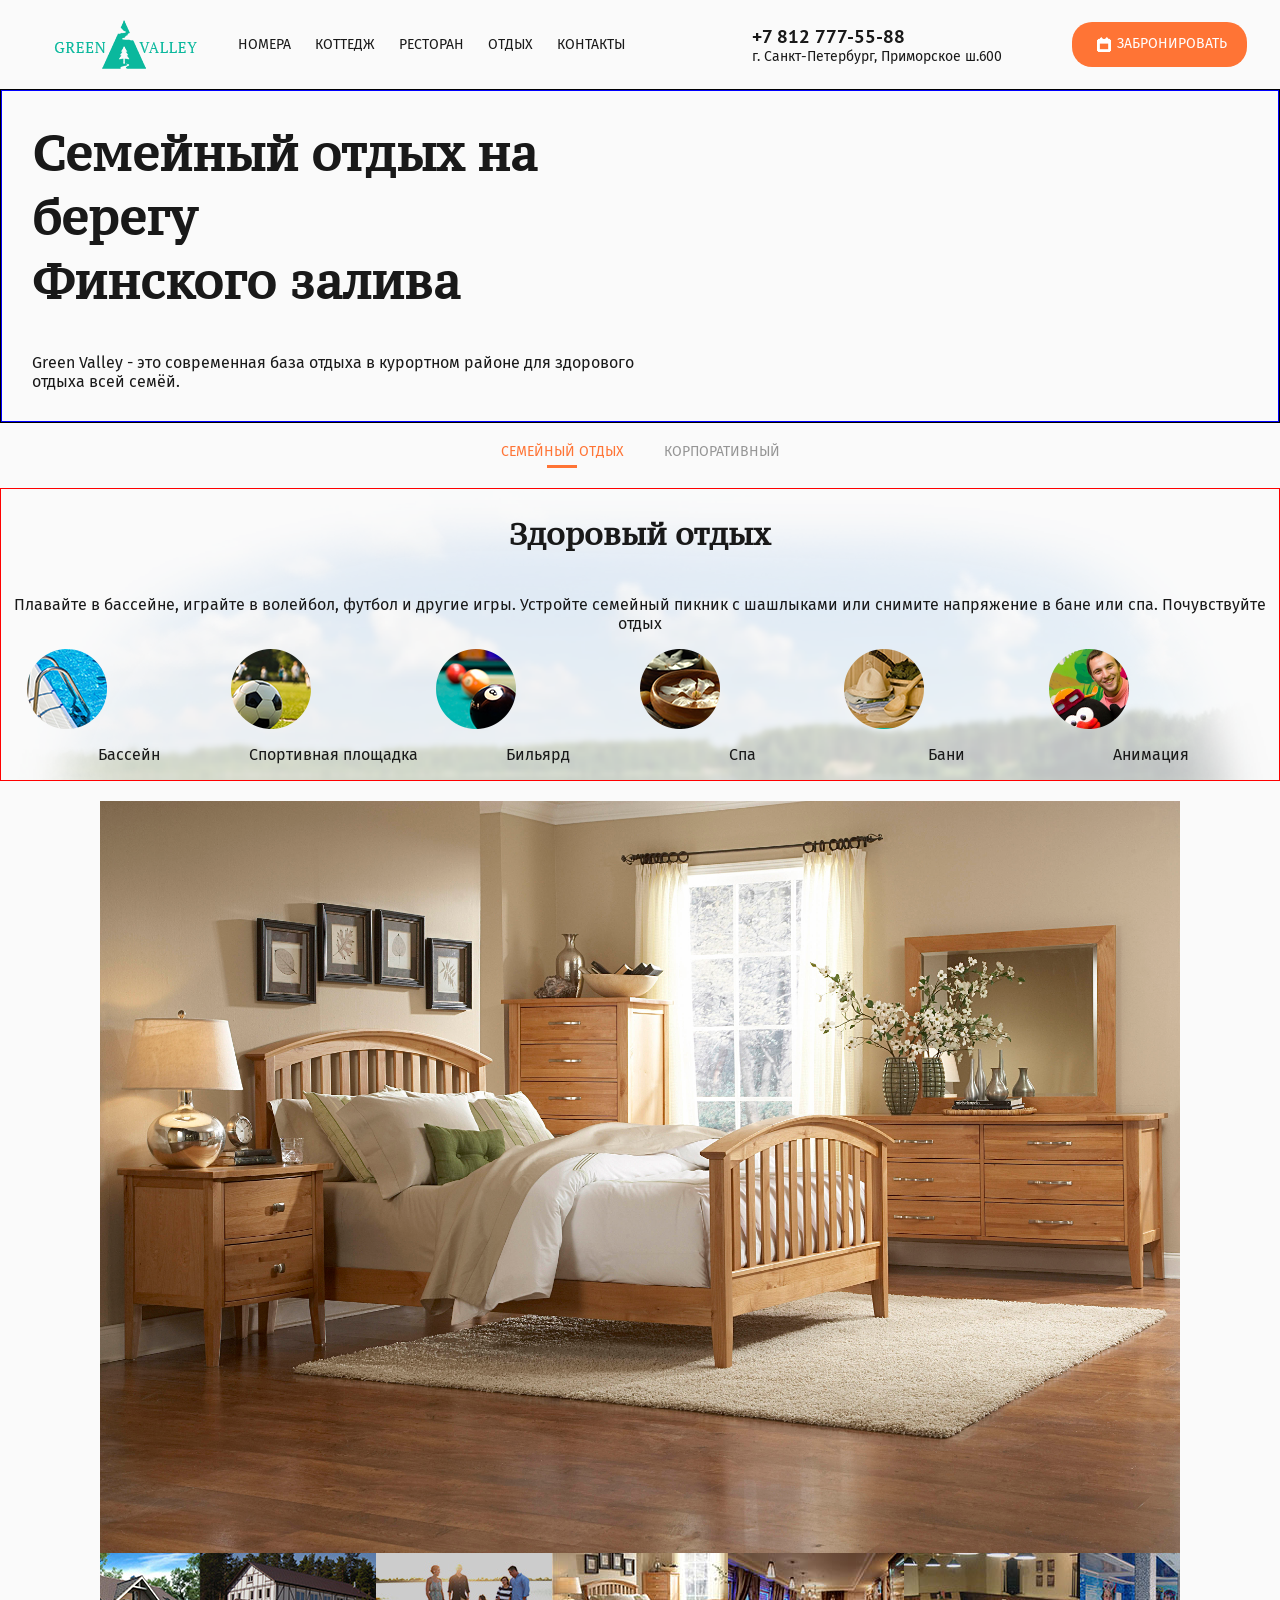
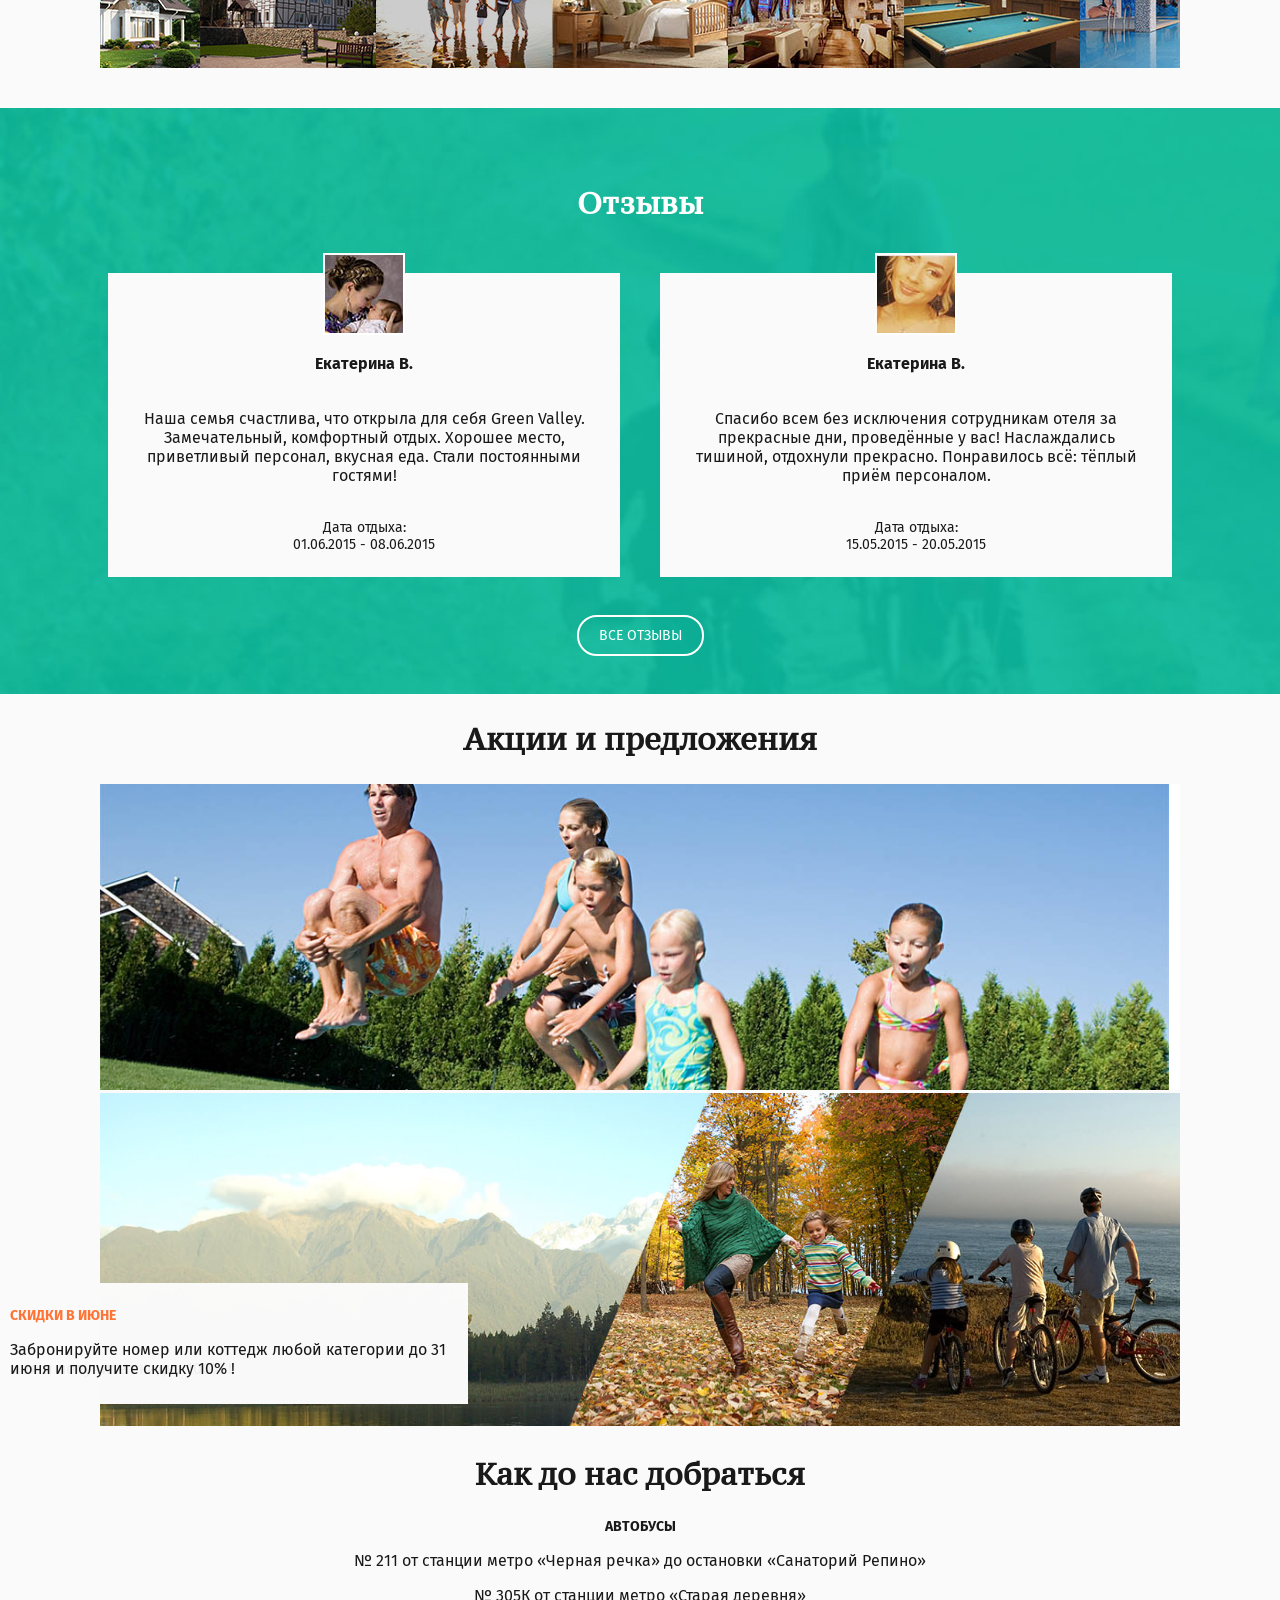
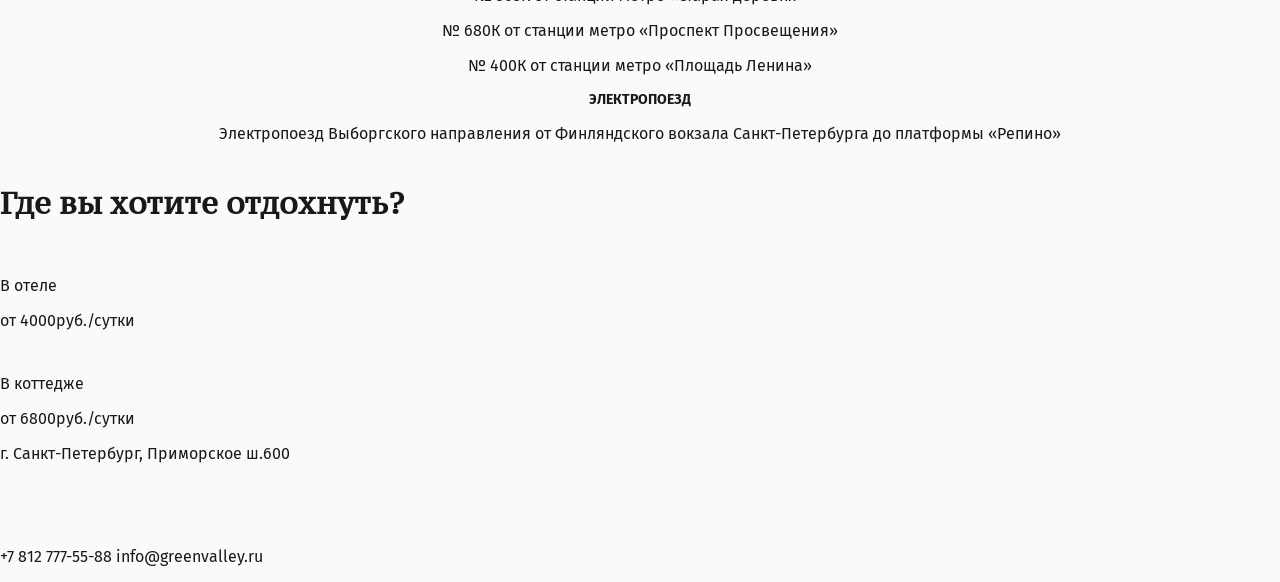
==== commit bb55e8d0: "Update 2017-02-13T22:27:14.492Z" ====
--- a/index.html
+++ b/index.html
@@ -5,16 +5,18 @@
     <title>Document</title>
     <link rel="stylesheet" href="css/style.css">
     <link href="https://fonts.googleapis.com/css?family=Fira+Sans|PT+Sans+Caption|PT+Serif+Caption" rel="stylesheet">
-    <link rel="stylesheet" href="owlcarousel/owl.carousel.min.css">
+    <!-- <link rel="stylesheet" type="text/css" href="slick/slick.css"/> -->
 </head>
 <body>
+<svg xmlns="http://www.w3.org/2000/svg" style="display:none"><symbol id="facebook" viewbox="0 0 408.788 408.788"><path d="M353.701 0H55.087C24.665 0 .002 24.662.002 55.085v298.616c0 30.423 24.662 55.085 55.085 55.085h147.275l.251-146.078h-37.951a8.954 8.954 0 0 1-8.954-8.92l-.182-47.087a8.955 8.955 0 0 1 8.955-8.989h37.882v-45.498c0-52.8 32.247-81.55 79.348-81.55h38.65a8.955 8.955 0 0 1 8.955 8.955v39.704a8.955 8.955 0 0 1-8.95 8.955l-23.719.011c-25.615 0-30.575 12.172-30.575 30.035v39.389h56.285c5.363 0 9.524 4.683 8.892 10.009l-5.581 47.087a8.955 8.955 0 0 1-8.892 7.901h-50.453l-.251 146.078h87.631c30.422 0 55.084-24.662 55.084-55.084V55.085C408.786 24.662 384.124 0 353.701 0z" fill="#475993"/></symbol><symbol id="instagram" viewbox="0 0 300 300"><path d="M38.52.012h222.978C282.682.012 300 17.336 300 38.52v222.978c0 21.178-17.318 38.49-38.502 38.49H38.52c-21.184 0-38.52-17.313-38.52-38.49V38.52C0 17.336 17.336.012 38.52.012zm180.026 33.317c-7.438 0-13.505 6.091-13.505 13.525v32.314c0 7.437 6.067 13.514 13.505 13.514h33.903c7.426 0 13.506-6.077 13.506-13.514V46.854c0-7.434-6.08-13.525-13.506-13.525h-33.903zm47.538 93.539h-26.396a87.715 87.715 0 0 1 3.86 25.759c0 49.882-41.766 90.34-93.266 90.34-51.487 0-93.254-40.458-93.254-90.34 0-8.963 1.37-17.584 3.861-25.759H33.35V253.6c0 6.563 5.359 11.902 11.916 11.902h208.907c6.563 0 11.911-5.339 11.911-11.902V126.868zm-115.801-35.89c-33.26 0-60.24 26.128-60.24 58.388 0 32.227 26.98 58.375 60.24 58.375 33.278 0 60.259-26.148 60.259-58.375 0-32.261-26.981-58.388-60.259-58.388z"/></symbol><symbol id="menu-2" viewbox="0 0 92.833 92.833"><path d="M89.834 1.75H3c-1.654 0-3 1.346-3 3v13.334c0 1.654 1.346 3 3 3h86.833c1.653 0 3-1.346 3-3V4.75a3.002 3.002 0 0 0-2.999-3zM89.834 36.75H3c-1.654 0-3 1.346-3 3v13.334c0 1.654 1.346 3 3 3h86.833c1.653 0 3-1.346 3-3V39.75a3.002 3.002 0 0 0-2.999-3zM89.834 71.75H3c-1.654 0-3 1.346-3 3v13.334c0 1.654 1.346 3 3 3h86.833c1.653 0 3-1.346 3-3V74.75a3.002 3.002 0 0 0-2.999-3z"/></symbol><symbol id="menu" viewbox="0 0 24 24"><path d="M24 3c0-.6-.4-1-1-1H1c-.6 0-1 .4-1 1v2c0 .6.4 1 1 1h22c.6 0 1-.4 1-1V3zM24 11c0-.6-.4-1-1-1H1c-.6 0-1 .4-1 1v2c0 .6.4 1 1 1h22c.6 0 1-.4 1-1v-2zM24 19c0-.6-.4-1-1-1H1c-.6 0-1 .4-1 1v2c0 .6.4 1 1 1h22c.6 0 1-.4 1-1v-2z"/></symbol><symbol id="vk" viewbox="0 0 512 512"><path d="M440.649 295.361c16.984 16.582 34.909 32.182 50.142 50.436 6.729 8.112 13.099 16.482 17.973 25.896 6.906 13.382.651 28.108-11.348 28.907l-74.59-.034c-19.238 1.596-34.585-6.148-47.489-19.302-10.327-10.519-19.891-21.714-29.821-32.588-4.071-4.444-8.332-8.626-13.422-11.932-10.182-6.609-19.021-4.586-24.84 6.034-5.926 10.802-7.271 22.762-7.853 34.8-.799 17.564-6.108 22.182-23.751 22.986-37.705 1.778-73.489-3.926-106.732-22.947-29.308-16.768-52.034-40.441-71.816-67.24-38.513-52.183-68.008-109.525-94.516-168.473-5.967-13.281-1.603-20.41 13.051-20.663 24.333-.473 48.663-.439 73.025-.034 9.89.145 16.437 5.817 20.256 15.16 13.165 32.371 29.274 63.169 49.494 91.716 5.385 7.6 10.876 15.201 18.694 20.55 8.65 5.923 15.236 3.96 19.305-5.676 2.582-6.11 3.713-12.691 4.295-19.234 1.928-22.513 2.182-44.988-1.199-67.422-2.076-14.001-9.962-23.065-23.933-25.714-7.129-1.351-6.068-4.004-2.616-8.073 5.995-7.018 11.634-11.387 22.875-11.387h84.298c13.271 2.619 16.218 8.581 18.035 21.934l.072 93.637c-.145 5.169 2.582 20.51 11.893 23.931 7.452 2.436 12.364-3.526 16.836-8.251 20.183-21.421 34.588-46.737 47.457-72.951 5.711-11.527 10.622-23.497 15.381-35.458 3.526-8.875 9.059-13.242 19.056-13.049l81.132.072c2.406 0 4.84.035 7.17.434 13.671 2.33 17.418 8.211 13.195 21.561-6.653 20.945-19.598 38.4-32.255 55.935-13.53 18.721-28.001 36.802-41.418 55.634-12.328 17.2-11.349 25.868 3.964 40.805z" fill="#436eab"/></symbol></svg>
+
 <header class="page-header">
     <div class="page-header__inner">
-        <a href="" class="logo"><img src="/img/logo.png" alt="logo" class="logo__img"></a>
-        <span class="page-header__burger"></span>
+        <a href="" class="logo"><img src="img/logo.png" alt="logo" class="logo__img"></a>
+        <span class="page-header__burger" id="page-header-burger"> <svg width="36" height="36"><use xlink:href="#menu" fill="#ff7435"></use> </svg></span>
         <nav class="main-nav">
             <ul class="main-nav__list">
-                <li class="main-nav__item"><a href="" class="main-nav__link main-nav__item--active">Номера</a></li>
+                <li class="main-nav__item"><a href="" class="main-nav__link">Номера</a></li>
                 <li class="main-nav__item"><a href="" class="main-nav__link">Коттедж</a></li>
                 <li class="main-nav__item"><a href="" class="main-nav__link">Ресторан</a></li>
                 <li class="main-nav__item"><a href="" class="main-nav__link">Отдых</a></li>
@@ -29,75 +31,100 @@
     </div>
 </header>
 
+
 <div class="promo">
-    <div class="promo-slider owl-carousel" id="promo-slider-thumbs"">
+    <div class="promo-slider" id="promo-slider-thumbs">
         <div class="promo-slider__item  promo-slider__item--family">
-                <a href="">
-                    <img src="/img/promo-family.jpg" alt="" class="promo-slider__img">
-                    <div class="promo-slider__text">
-                        <h1 class="promo-slider__title">Семейный отдых на  берегу <br> Финского залива</h1>
-                        <p class="promo-slider__info">Green Valley - это современная база отдыха в курортном районе для здорового отдыха всей семёй.</p>
-                    </div>
-                </a>
-
-            </div>
-            <div class="promo-slider__item promo-slider__item--corporate">
-                <a href="">
-                    <img src="/img/offers-bgr.jpg" alt="" class="promo-slider__img">
-                    <div class="promo-slider__text">
-                        <h1 class="promo-slider__title">Корпоративный отдых</h1>
-                        <p class="promo-slider__info">Green Valley - это современная база отдыха в курортном районе для здорового отдыха всей компанией.</p>
-                    </div>
-                </a>
-
-            </div>
-
-
+            <div class="promo-slider__text">
+                <h1 class="promo-slider__title">Семейный отдых на  берегу <br> Финского залива</h1>
+                <p class="promo-slider__info">Green Valley - это современная база отдыха в курортном районе для здорового отдыха всей семёй.</p>
+            </div>
+        </div>
+        <div class="promo-slider__item promo-slider__item--corporate">
+            <div class="promo-slider__text">
+                <h1 class="promo-slider__title">Корпоративный отдых</h1>
+                <p class="promo-slider__info">Green Valley - это современная база отдыха в курортном районе для здорового отдыха всей компанией.</p>
+            </div>
+        </div>
     </div>
 
     <div class="tabs">
-        <a href="/img/offers-bgr.jpg" class="tabs__item  tabs__item--active" id="tabs-family">Семейный отдых</a>
-        <a href="/img/promo-family.jpg" class="tabs__item " id="tabs-corporate">Корпоративный</a>
-    </div>
-
-    <section class="health-block">
-        <div class="health-block__inner">
-            <h2 class="health-block__title">Здоровый отдых</h2>
-            <p class="health-block__text">Плавайте в бассейне, играйте в волейбол, футбол и другие игры. Устройте семейный пикник с шашлыками или снимите напряжение в бане или спа. Почувствуйте отдых</p>
-            <div class="health-block__activities">
-                <div class="health-block__item">
-                    <img src="/img/health-pool.png" alt="" class="health-block__img">
-                    <p class="health-block__caption">Бассейн</p>
-                </div>
-                <div class="health-block__item">
-                    <img src="img/health-sportground.png" alt="" class="health-block__img">
-                    <p class="health-block__caption">Спортивная площадка</p>
-                </div>
-                <div class="health-block__item">
-                    <img src="img/health-billiards.png" alt="" class="health-block__img">
-                    <p class="health-block__caption">Бильярд</p>
-                </div>
-                <div class="health-block__item">
-                    <img src="img/health-spa.png" alt="" class="health-block__img">
-                    <p class="health-block__caption">Спа</p>
-                </div>
-                <div class="health-block__item">
-                    <img src="img/health-banya.png" alt="" class="health-block__img">
-                    <p class="health-block__caption">Бани</p>
-                </div>
-                <div class="health-block__item">
-                    <img src="img/health-animation.png" alt="" class="health-block__img">
-                    <p class="health-block__caption">Анимация</p>
-                </div>
-            </div>
-        </div>
-    </section>
+        <a href="" class="tabs__item  tabs__item--active" id="tabs-family">Семейный отдых</a>
+        <a href="" class="tabs__item " id="tabs-corporate">Корпоративный</a>
+    </div>
+
+    <div class="health-block" id="health-block-slider">
+        <div class="health-block__slider-item">
+            <div class="health-block__inner">
+                <h2 class="health-block__title">Здоровый отдых</h2>
+                <p class="health-block__text">Плавайте в бассейне, играйте в волейбол, футбол и другие игры. Устройте семейный пикник с шашлыками или снимите напряжение в бане или спа. Почувствуйте отдых</p>
+                <div class="health-block__activities">
+                    <div class="health-block__item">
+                        <img src="/img/health-pool.png" alt="" class="health-block__img">
+                        <p class="health-block__caption">Бассейн</p>
+                    </div>
+                    <div class="health-block__item">
+                        <img src="img/health-sportground.png" alt="" class="health-block__img">
+                        <p class="health-block__caption">Спортивная площадка</p>
+                    </div>
+                    <div class="health-block__item">
+                        <img src="img/health-billiards.png" alt="" class="health-block__img">
+                        <p class="health-block__caption">Бильярд</p>
+                    </div>
+                    <div class="health-block__item">
+                        <img src="img/health-spa.png" alt="" class="health-block__img">
+                        <p class="health-block__caption">Спа</p>
+                    </div>
+                    <div class="health-block__item">
+                        <img src="img/health-banya.png" alt="" class="health-block__img">
+                        <p class="health-block__caption">Бани</p>
+                    </div>
+                    <div class="health-block__item">
+                        <img src="img/health-animation.png" alt="" class="health-block__img">
+                        <p class="health-block__caption">Анимация</p>
+                    </div>
+                </div>
+            </div>
+        </div>
+         <div class="health-block__slider-item">
+            <div class="health-block__inner">
+                <h2 class="health-block__title">НЕЗдоровый отдых</h2>
+                <p class="health-block__text">Отдыхайте всей корпорацией. ХАРАШО</p>
+                <div class="health-block__activities">
+                    <div class="health-block__item">
+                        <img src="/img/health-pool.png" alt="" class="health-block__img">
+                        <p class="health-block__caption">Бассейн</p>
+                    </div>
+                    <div class="health-block__item">
+                        <img src="img/health-sportground.png" alt="" class="health-block__img">
+                        <p class="health-block__caption">Спортивная площадка</p>
+                    </div>
+                    <div class="health-block__item">
+                        <img src="img/health-billiards.png" alt="" class="health-block__img">
+                        <p class="health-block__caption">Бильярд</p>
+                    </div>
+                    <div class="health-block__item">
+                        <img src="img/health-spa.png" alt="" class="health-block__img">
+                        <p class="health-block__caption">Спа</p>
+                    </div>
+                    <div class="health-block__item">
+                        <img src="img/health-banya.png" alt="" class="health-block__img">
+                        <p class="health-block__caption">Бани</p>
+                    </div>
+                    <div class="health-block__item">
+                        <img src="img/health-animation.png" alt="" class="health-block__img">
+                        <p class="health-block__caption">Анимация</p>
+                    </div>
+                </div>
+            </div>
+        </div>
+    </div>
 </div>
 
 <div class="gallery">
     <div class="gallery__inner">
         <img src="img/gallery4.jpg" alt="" class="gallery__img" id ='gallery-img'>
-        <div class="gallery__preview owl-carousel" id ="gallery-preview">
+        <div class="gallery__preview" id ="gallery-preview">
             <div class="gallery__preview-thumbs"><a href="img/gallery1.jpg"><img src="img/gallery-small1.jpg" alt="" class="gallery__preview-img"></a></div>
             <div class="gallery__preview-thumbs"><a href="img/gallery2.jpg"><img src="img/gallery-small2.jpg" alt="" class="gallery__preview-img"></a></div>
             <div class="gallery__preview-thumbs"><a href="img/gallery3.jpg"><img src="img/gallery-small3.jpg" alt="" class="gallery__preview-img"></a></div>
@@ -243,8 +270,9 @@
     </div>
 </footer>
 
-<script src="jquery.min.js"></script>
-<script src="owlcarousel/owl.carousel.min.js"></script>
+<!-- <script src="jquery.min.js"></script>
+
+<script type="text/javascript" src="slick/slick.min.js"></script> -->
 <script src="js/script.min.js"></script>
 
 </body>
--- a/css/style.css
+++ b/css/style.css
@@ -31,39 +31,44 @@
 .highlighted {
   color: #ff7435;
 }
+.container {
+  display: -ms-flexbox;
+  display: flex;
+  -ms-flex-pack: center;
+      justify-content: center;
+  -ms-flex-align: center;
+      align-items: center;
+  -ms-flex: 1;
+      flex: 1;
+}
 .page-header {
-  color: #191919;
-  border: 1px solid red;
-  display: -ms-flexbox;
-  display: flex;
-  -ms-flex-pack: center;
-      justify-content: center;
+  display: -ms-flexbox;
+  display: flex;
+  -ms-flex-pack: center;
+      justify-content: center;
+  -ms-flex-align: center;
+      align-items: center;
+  -ms-flex: 1;
+      flex: 1;
 }
 .page-header__inner {
-  border: 2px solid green;
-  display: -ms-flexbox;
-  display: flex;
-  position: relative;
-  margin: 20px;
+  display: -ms-flexbox;
+  display: flex;
+  -ms-flex-pack: center;
+      justify-content: center;
+  -ms-flex-align: center;
+      align-items: center;
+  -ms-flex: 1;
+      flex: 1;
   -ms-flex-wrap: wrap;
       flex-wrap: wrap;
-  -ms-flex-align: center;
-      align-items: center;
-  -ms-flex-preferred-size: 100%;
-      flex-basis: 100%;
-  -ms-flex-pack: justify;
-      justify-content: space-between;
+  position: relative;
 }
 .page-header__burger {
-  background-image: url(/img/burger.png);
-  background-repeat: no-repeat;
-  background-size: cover;
-  width: 30px;
-  height: 30px;
   display: block;
   position: absolute;
-  right: 0;
-  top: 10px;
+  right: 20px;
+  top: 30px;
   z-index: 1;
 }
 .page-header__contacts {
@@ -80,6 +85,7 @@
 }
 .logo {
   border: 1px solid #ebebeb;
+  padding: 20px;
   -ms-flex-positive: 1;
       flex-grow: 1;
   -ms-flex-preferred-size: 100%;
@@ -96,6 +102,9 @@
   -ms-flex-preferred-size: 100%;
       flex-basis: 100%;
   display: none;
+}
+.main-nav--open {
+  display: block;
 }
 .main-nav__list {
   list-style: none;
@@ -177,19 +186,21 @@
 .btn--more:hover {
   text-decoration: none;
 }
-.promo {
-  border: 1px solid blue;
-}
 .promo-slider {
   border: 1px solid #000;
-  position: relative;
+  min-height: 320px;
+}
+.promo-slider__item {
+  background-image: url(img/promo-family.jpg);
+  background-repeat: no-repeat;
+  background-size: cover;
+  background-position: left;
+  border: 1px solid blue;
+  min-height: 320px;
 }
 .promo-slider__text {
-  position: absolute;
   width: 100%;
   margin-top: 20px;
-  top: 0;
-  left: 0;
 }
 .promo-slider__title,
 .promo-slider__info {
@@ -200,6 +211,8 @@
 .tabs {
   display: -ms-flexbox;
   display: flex;
+  -ms-flex-preferred-size: 100%;
+      flex-basis: 100%;
   -ms-flex-pack: center;
       justify-content: center;
 }
@@ -247,7 +260,6 @@
   -ms-flex-preferred-size: 100%;
       flex-basis: 100%;
   text-align: center;
-  border: 1px solid blue;
 }
 .health-block__activities {
   display: none;
@@ -255,184 +267,6 @@
 .health-block__item {
   -ms-flex-preferred-size: 25%;
       flex-basis: 25%;
-}
-/**
- * Owl Carousel v2.2.0
- * Copyright 2013-2016 David Deutsch
- * Licensed under MIT (https://github.com/OwlCarousel2/OwlCarousel2/blob/master/LICENSE)
- */
-/*
- *  Owl Carousel - Core
- */
-.owl-carousel {
-  display: none;
-  width: 100%;
-  -webkit-tap-highlight-color: transparent;
-  /* position relative and z-index fix webkit rendering fonts issue */
-  position: relative;
-  z-index: 1;
-}
-.owl-carousel .owl-stage {
-  position: relative;
-  -ms-touch-action: pan-Y;
-}
-.owl-carousel .owl-stage:after {
-  content: ".";
-  display: block;
-  clear: both;
-  visibility: hidden;
-  line-height: 0;
-  height: 0;
-}
-.owl-carousel .owl-stage-outer {
-  position: relative;
-  overflow: hidden;
-  /* fix for flashing background */
-  -webkit-transform: translate3d(0px, 0px, 0px);
-}
-.owl-carousel .owl-item {
-  position: relative;
-  min-height: 1px;
-  float: left;
-  -webkit-backface-visibility: hidden;
-  -webkit-tap-highlight-color: transparent;
-  -webkit-touch-callout: none;
-}
-.owl-carousel .owl-item img {
-  display: block;
-  width: 100%;
-  -webkit-transform-style: preserve-3d;
-}
-.owl-carousel .owl-nav.disabled,
-.owl-carousel .owl-dots.disabled {
-  display: none;
-}
-.owl-carousel .owl-nav .owl-prev,
-.owl-carousel .owl-nav .owl-next,
-.owl-carousel .owl-dot {
-  cursor: pointer;
-  cursor: hand;
-  -webkit-user-select: none;
-  -moz-user-select: none;
-  -ms-user-select: none;
-  user-select: none;
-}
-.owl-carousel.owl-loaded {
-  display: block;
-}
-.owl-carousel.owl-loading {
-  opacity: 0;
-  display: block;
-}
-.owl-carousel.owl-hidden {
-  opacity: 0;
-}
-.owl-carousel.owl-refresh .owl-item {
-  visibility: hidden;
-}
-.owl-carousel.owl-drag .owl-item {
-  -webkit-user-select: none;
-  -moz-user-select: none;
-  -ms-user-select: none;
-  user-select: none;
-}
-.owl-carousel.owl-grab {
-  cursor: move;
-  cursor: -webkit-grab;
-  cursor: grab;
-}
-.owl-carousel.owl-rtl {
-  direction: rtl;
-}
-.owl-carousel.owl-rtl .owl-item {
-  float: right;
-}
-/* No Js */
-.no-js .owl-carousel {
-  display: block;
-}
-/*
- *  Owl Carousel - Animate Plugin
- */
-.owl-carousel .animated {
-  animation-duration: 1000ms;
-  animation-fill-mode: both;
-}
-.owl-carousel .owl-animated-in {
-  z-index: 0;
-}
-.owl-carousel .owl-animated-out {
-  z-index: 1;
-}
-.owl-carousel .fadeOut {
-  animation-name: fadeOut;
-}
-@keyframes fadeOut {
-  0% {
-    opacity: 1;
-  }
-  100% {
-    opacity: 0;
-  }
-}
-/*
- * 	Owl Carousel - Auto Height Plugin
- */
-.owl-height {
-  transition: height 500ms ease-in-out;
-}
-/*
- * 	Owl Carousel - Lazy Load Plugin
- */
-.owl-carousel .owl-item .owl-lazy {
-  opacity: 0;
-  transition: opacity 400ms ease;
-}
-.owl-carousel .owl-item img.owl-lazy {
-  transform-style: preserve-3d;
-}
-/*
- * 	Owl Carousel - Video Plugin
- */
-.owl-carousel .owl-video-wrapper {
-  position: relative;
-  height: 100%;
-  background: #000;
-}
-.owl-carousel .owl-video-play-icon {
-  position: absolute;
-  height: 80px;
-  width: 80px;
-  left: 50%;
-  top: 50%;
-  margin-left: -40px;
-  margin-top: -40px;
-  background: url("owl.video.play.png") no-repeat;
-  cursor: pointer;
-  z-index: 1;
-  -webkit-backface-visibility: hidden;
-  transition: transform 100ms ease;
-}
-.owl-carousel .owl-video-play-icon:hover {
-  transform: scale(1.3, 1.3);
-}
-.owl-carousel .owl-video-playing .owl-video-tn,
-.owl-carousel .owl-video-playing .owl-video-play-icon {
-  display: none;
-}
-.owl-carousel .owl-video-tn {
-  opacity: 0;
-  height: 100%;
-  background-position: center center;
-  background-repeat: no-repeat;
-  background-size: contain;
-  transition: opacity 400ms ease;
-}
-.owl-carousel .owl-video-frame {
-  position: relative;
-  z-index: 1;
-  height: 100%;
-  width: 100%;
 }
 .gallery__img {
   width: 100%;
@@ -526,6 +360,87 @@
 }
 .transport {
   text-align: center;
+}
+/* Slider */
+.slick-slider {
+  position: relative;
+  display: block;
+  box-sizing: border-box;
+  -webkit-touch-callout: none;
+  -webkit-user-select: none;
+  -moz-user-select: none;
+  -ms-user-select: none;
+  user-select: none;
+  -ms-touch-action: pan-y;
+  touch-action: pan-y;
+  -webkit-tap-highlight-color: transparent;
+}
+.slick-list {
+  position: relative;
+  overflow: hidden;
+  display: block;
+  margin: 0;
+  padding: 0;
+}
+.slick-list:focus {
+  outline: none;
+}
+.slick-list.dragging {
+  cursor: pointer;
+  cursor: hand;
+}
+.slick-slider .slick-track,
+.slick-slider .slick-list {
+  transform: translate3d(0, 0, 0);
+}
+.slick-track {
+  position: relative;
+  left: 0;
+  top: 0;
+  display: block;
+}
+.slick-track:before,
+.slick-track:after {
+  content: "";
+  display: table;
+}
+.slick-track:after {
+  clear: both;
+}
+.slick-loading .slick-track {
+  visibility: hidden;
+}
+.slick-slide {
+  float: left;
+  height: 100%;
+  min-height: 1px;
+  display: none;
+}
+[dir="rtl"] .slick-slide {
+  float: right;
+}
+.slick-slide img {
+  display: block;
+}
+.slick-slide.slick-loading img {
+  display: none;
+}
+.slick-slide.dragging img {
+  pointer-events: none;
+}
+.slick-initialized .slick-slide {
+  display: block;
+}
+.slick-loading .slick-slide {
+  visibility: hidden;
+}
+.slick-vertical .slick-slide {
+  display: block;
+  height: auto;
+  border: 1px solid transparent;
+}
+.slick-arrow.slick-hidden {
+  display: none;
 }
 @media (min-width: 768px) {
   h1 {
